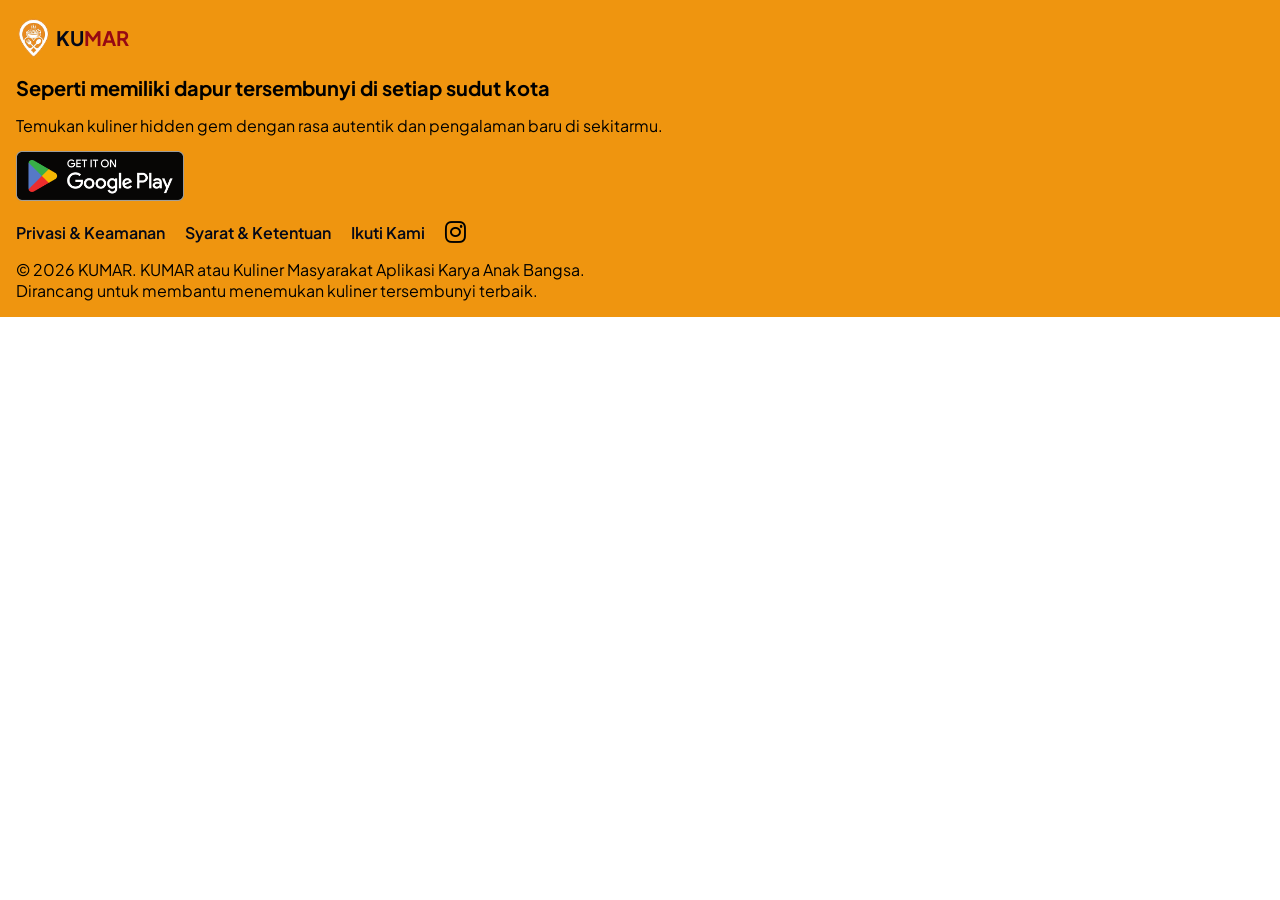
==== pages/footer.html @ 991ae50e "Adding Footer file and some fixes on navbar" ====
<!DOCTYPE html>
<html lang="en">
<head>
    <meta charset="UTF-8">
    <meta name="viewport" content="width=device-width, initial-scale=1.0">
    <title>Footer</title>
    <link rel="stylesheet" href="../assets/css/footer-style.css">
    <link href="https://fonts.googleapis.com/css2?family=Plus+Jakarta+Sans:wght@400;500;600;700&display=swap" rel="stylesheet">
    <link rel="stylesheet" href="https://cdnjs.cloudflare.com/ajax/libs/font-awesome/6.5.0/css/all.min.css">
</head>
<body>
    <footer class="footer-container">
        <div class="footer-inner">
                <div class="footer-logo">
                    <img src="../assets/img/icon-kumar-white.png" alt="KUMAR Logo">
                    <div class="logo">KU<span>MAR</span></div>
                </div>
                
                <h2>Seperti memiliki dapur tersembunyi di setiap sudut kota</h2>
                <p class="footer-desc">Temukan kuliner hidden gem dengan rasa autentik dan pengalaman baru di sekitarmu.</p>
                
                <a href="#" class="google-play">
                    <img src="../assets/img/google-play-badge.png" alt="Get it on Google Play">
                </a>
                
                <div class="footer-links">
                    <a href="#">Privasi & Keamanan</a>
                    <a href="#">Syarat & Ketentuan</a>
                    <a href="#">Ikuti Kami </a>
                    <i class="fa-brands fa-instagram"></i>
                </div>
                
                <p class="copyright">
                    © 2026 KUMAR. KUMAR atau Kuliner Masyarakat Aplikasi Karya Anak Bangsa.<br> 
                    Dirancang untuk membantu menemukan kuliner tersembunyi terbaik.
                </p>
        </div>
    </footer>
</body>
</html>
---- assets/css/footer-style.css ----
* {
    margin: 0;
    padding: 0;
    box-sizing: border-box;
    font-family: 'Plus Jakarta Sans';
}

body{
    display: flex;
    flex-direction: column;
    min-height: 100vh;
}

.footer-container{
    background-color: #EF950F;
    padding: 16px;
    width: 100%;
}

.footer-inner{
    display: flex;
    flex-direction: column;
    gap: 15px;
}

.footer-logo{
    display: flex;
    align-items: center;
    gap: 5px;

    color: #040818;
    font-style: normal;
    font-weight: 700;
    line-height: 120%;

    
    img{
        width: 35px;
        height: 44px;
        aspect-ratio: 35/44;
    }

    .logo{
        font-size: 20px;
        font-weight: bold;
        color: #040818;

    }

    .logo span{
        color: #960913;

    }
}

h2{
    font-size: 20px;
}

p{
    font-size: 16px;
}

.google-play img{
    height: 50px;

}


.footer-links{
    display: flex;
    flex-wrap: wrap;
    gap: 20px;
    align-items: center;
    
    a{
    text-decoration: none;
    color: #040818;
    font-weight: 600;
    }

    i{
    font-size: 24px;
     }
}
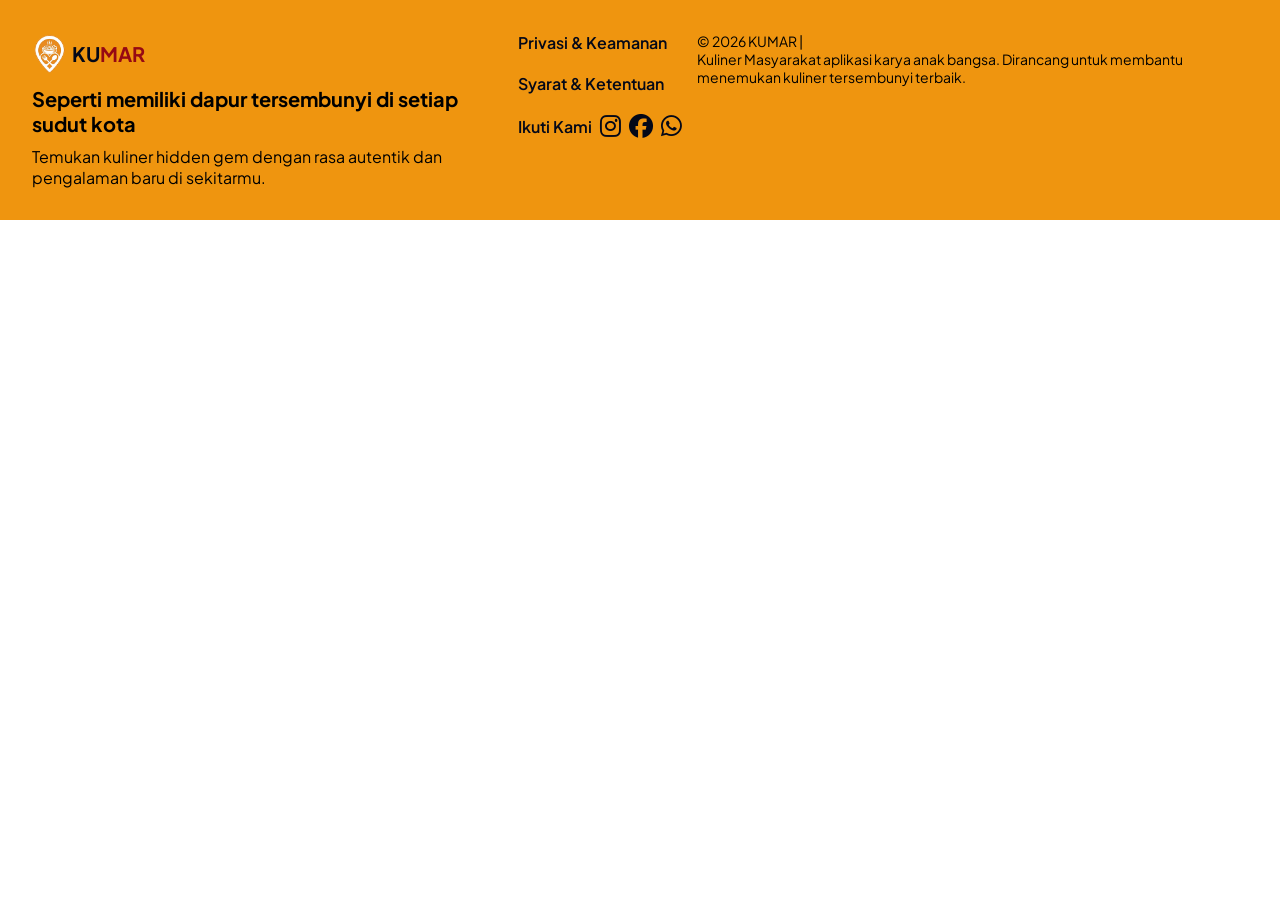
==== commit 133123a8: "fix responsive nav & footer" ====
--- a/pages/footer.html
+++ b/pages/footer.html
@@ -11,28 +11,31 @@
 <body>
     <footer class="footer-container">
         <div class="footer-inner">
-                <div class="footer-logo">
-                    <img src="../assets/img/icon-kumar-white.png" alt="KUMAR Logo">
-                    <div class="logo">KU<span>MAR</span></div>
+                <div class="footer-loh">
+                    <div class="footer-logo">
+                        <img src="../assets/img/icon-kumar-white.png" alt="KUMAR Logo">
+                        <div class="logo">KU<span>MAR</span></div>
+                    </div>
+                    
+                    <h2>Seperti memiliki dapur tersembunyi di setiap sudut kota</h2>
+                    <p class="footer-desc">Temukan kuliner hidden gem dengan rasa autentik dan pengalaman baru di sekitarmu.</p>
+                    
                 </div>
-                
-                <h2>Seperti memiliki dapur tersembunyi di setiap sudut kota</h2>
-                <p class="footer-desc">Temukan kuliner hidden gem dengan rasa autentik dan pengalaman baru di sekitarmu.</p>
-                
-                <a href="#" class="google-play">
-                    <img src="../assets/img/google-play-badge.png" alt="Get it on Google Play">
-                </a>
                 
                 <div class="footer-links">
                     <a href="#">Privasi & Keamanan</a>
                     <a href="#">Syarat & Ketentuan</a>
-                    <a href="#">Ikuti Kami </a>
-                    <i class="fa-brands fa-instagram"></i>
+                    <a href="#">Ikuti Kami 
+                        <i class="fa-brands fa-instagram"></i>
+                        <i class="fa-brands fa-facebook"></i>
+                        <i class="fa-brands fa-whatsapp"></i>
+                    </a>
+                    
                 </div>
                 
                 <p class="copyright">
-                    © 2026 KUMAR. KUMAR atau Kuliner Masyarakat Aplikasi Karya Anak Bangsa.<br> 
-                    Dirancang untuk membantu menemukan kuliner tersembunyi terbaik.
+                    © 2026 KUMAR | 
+                    <br> Kuliner Masyarakat aplikasi karya anak bangsa. Dirancang untuk membantu menemukan kuliner tersembunyi terbaik.
                 </p>
         </div>
     </footer>
--- a/assets/css/footer-style.css
+++ b/assets/css/footer-style.css
@@ -15,6 +15,7 @@
     background-color: #EF950F;
     padding: 16px;
     width: 100%;
+    height: auto;
 }
 
 .footer-inner{
@@ -23,17 +24,21 @@
     gap: 15px;
 }
 
+.footer-loh{
+    display: flex;
+    flex-direction: column;
+    gap: 10px;
+}
+
 .footer-logo{
     display: flex;
     align-items: center;
     gap: 5px;
-
     color: #040818;
     font-style: normal;
     font-weight: 700;
     line-height: 120%;
 
-    
     img{
         width: 35px;
         height: 44px;
@@ -44,12 +49,10 @@
         font-size: 20px;
         font-weight: bold;
         color: #040818;
-
     }
 
     .logo span{
         color: #960913;
-
     }
 }
 
@@ -61,27 +64,45 @@
     font-size: 16px;
 }
 
-.google-play img{
-    height: 50px;
-
-}
-
-
 .footer-links{
     display: flex;
     flex-wrap: wrap;
     gap: 20px;
     align-items: center;
-    
+
     a{
-    text-decoration: none;
-    color: #040818;
-    font-weight: 600;
+        text-decoration: none;
+        color: #040818;
+        font-weight: 600;
+        white-space: nowrap;  
+        display: flex;        
+        align-items: center;
+        gap: 8px;             
     }
 
     i{
-    font-size: 24px;
-     }
+        font-size: 24px;
+    }
 }
 
+.copyright{
+    font-size: 14px;
+}
 
+@media (min-width: 768px) {
+    
+    .footer-container {
+        padding: 32px;
+    }
+
+    .footer-inner {
+        flex-direction: row;
+        justify-content: space-between;
+        align-items: flex-start;
+    }
+
+    .footer-links {
+        flex-direction: column;
+        align-items: flex-start;
+    }
+}
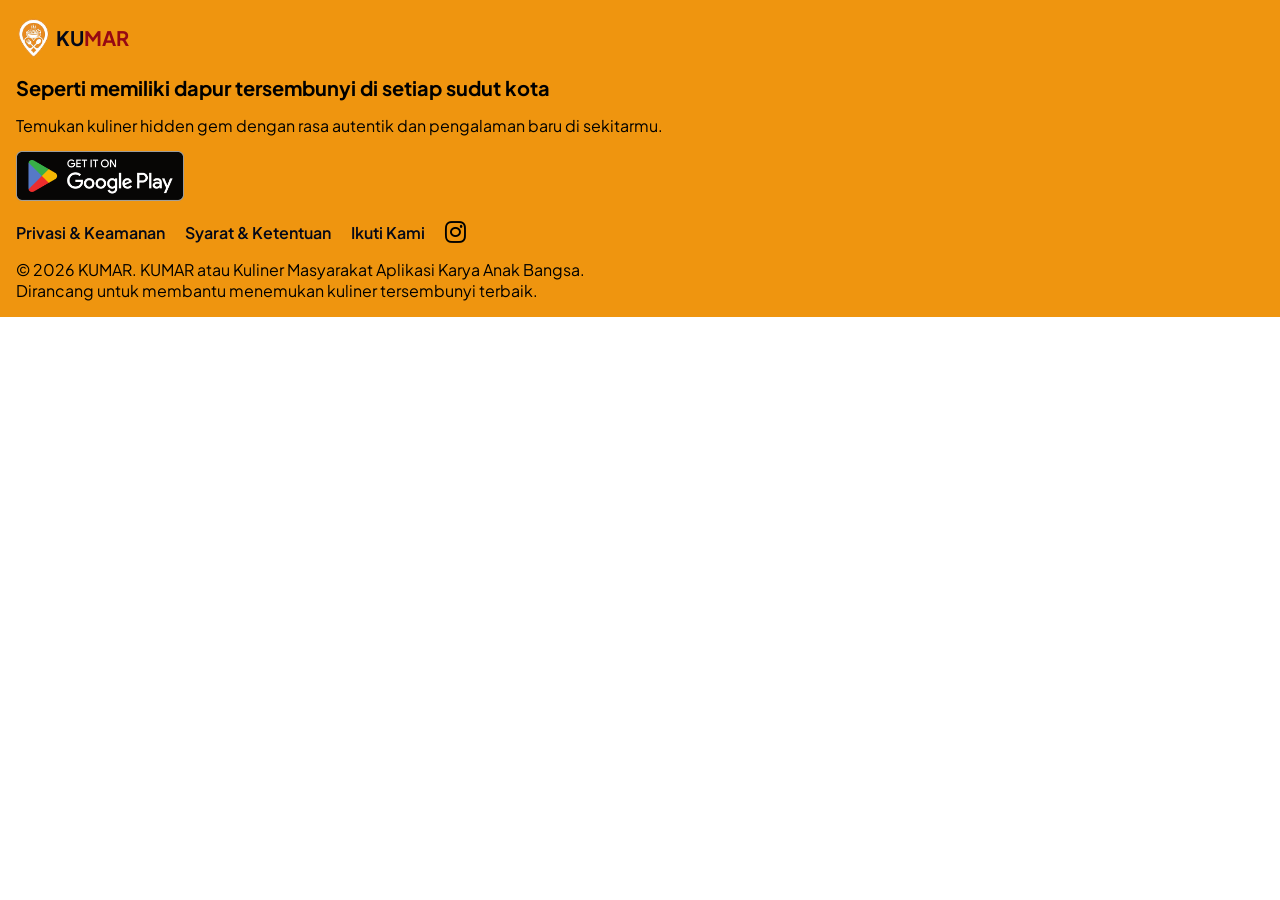
==== commit 51dcccfb: "pada bagian fitur tanggal tua, membuat menambahkan search bar lokasi dan judul yang menarik" ====
--- a/pages/footer.html
+++ b/pages/footer.html
@@ -11,31 +11,28 @@
 <body>
     <footer class="footer-container">
         <div class="footer-inner">
-                <div class="footer-loh">
-                    <div class="footer-logo">
-                        <img src="../assets/img/icon-kumar-white.png" alt="KUMAR Logo">
-                        <div class="logo">KU<span>MAR</span></div>
-                    </div>
-                    
-                    <h2>Seperti memiliki dapur tersembunyi di setiap sudut kota</h2>
-                    <p class="footer-desc">Temukan kuliner hidden gem dengan rasa autentik dan pengalaman baru di sekitarmu.</p>
-                    
+                <div class="footer-logo">
+                    <img src="../assets/img/icon-kumar-white.png" alt="KUMAR Logo">
+                    <div class="logo">KU<span>MAR</span></div>
                 </div>
+                
+                <h2>Seperti memiliki dapur tersembunyi di setiap sudut kota</h2>
+                <p class="footer-desc">Temukan kuliner hidden gem dengan rasa autentik dan pengalaman baru di sekitarmu.</p>
+                
+                <a href="#" class="google-play">
+                    <img src="../assets/img/google-play-badge.png" alt="Get it on Google Play">
+                </a>
                 
                 <div class="footer-links">
                     <a href="#">Privasi & Keamanan</a>
                     <a href="#">Syarat & Ketentuan</a>
-                    <a href="#">Ikuti Kami 
-                        <i class="fa-brands fa-instagram"></i>
-                        <i class="fa-brands fa-facebook"></i>
-                        <i class="fa-brands fa-whatsapp"></i>
-                    </a>
-                    
+                    <a href="#">Ikuti Kami </a>
+                    <i class="fa-brands fa-instagram"></i>
                 </div>
                 
                 <p class="copyright">
-                    © 2026 KUMAR | 
-                    <br> Kuliner Masyarakat aplikasi karya anak bangsa. Dirancang untuk membantu menemukan kuliner tersembunyi terbaik.
+                    © 2026 KUMAR. KUMAR atau Kuliner Masyarakat Aplikasi Karya Anak Bangsa.<br> 
+                    Dirancang untuk membantu menemukan kuliner tersembunyi terbaik.
                 </p>
         </div>
     </footer>
--- a/assets/css/footer-style.css
+++ b/assets/css/footer-style.css
@@ -15,7 +15,6 @@
     background-color: #EF950F;
     padding: 16px;
     width: 100%;
-    height: auto;
 }
 
 .footer-inner{
@@ -24,21 +23,17 @@
     gap: 15px;
 }
 
-.footer-loh{
-    display: flex;
-    flex-direction: column;
-    gap: 10px;
-}
-
 .footer-logo{
     display: flex;
     align-items: center;
     gap: 5px;
+
     color: #040818;
     font-style: normal;
     font-weight: 700;
     line-height: 120%;
 
+    
     img{
         width: 35px;
         height: 44px;
@@ -49,10 +44,12 @@
         font-size: 20px;
         font-weight: bold;
         color: #040818;
+
     }
 
     .logo span{
         color: #960913;
+
     }
 }
 
@@ -64,45 +61,27 @@
     font-size: 16px;
 }
 
+.google-play img{
+    height: 50px;
+
+}
+
+
 .footer-links{
     display: flex;
     flex-wrap: wrap;
     gap: 20px;
     align-items: center;
-
+    
     a{
-        text-decoration: none;
-        color: #040818;
-        font-weight: 600;
-        white-space: nowrap;  
-        display: flex;        
-        align-items: center;
-        gap: 8px;             
+    text-decoration: none;
+    color: #040818;
+    font-weight: 600;
     }
 
     i{
-        font-size: 24px;
-    }
+    font-size: 24px;
+     }
 }
 
-.copyright{
-    font-size: 14px;
-}
 
-@media (min-width: 768px) {
-    
-    .footer-container {
-        padding: 32px;
-    }
-
-    .footer-inner {
-        flex-direction: row;
-        justify-content: space-between;
-        align-items: flex-start;
-    }
-
-    .footer-links {
-        flex-direction: column;
-        align-items: flex-start;
-    }
-}
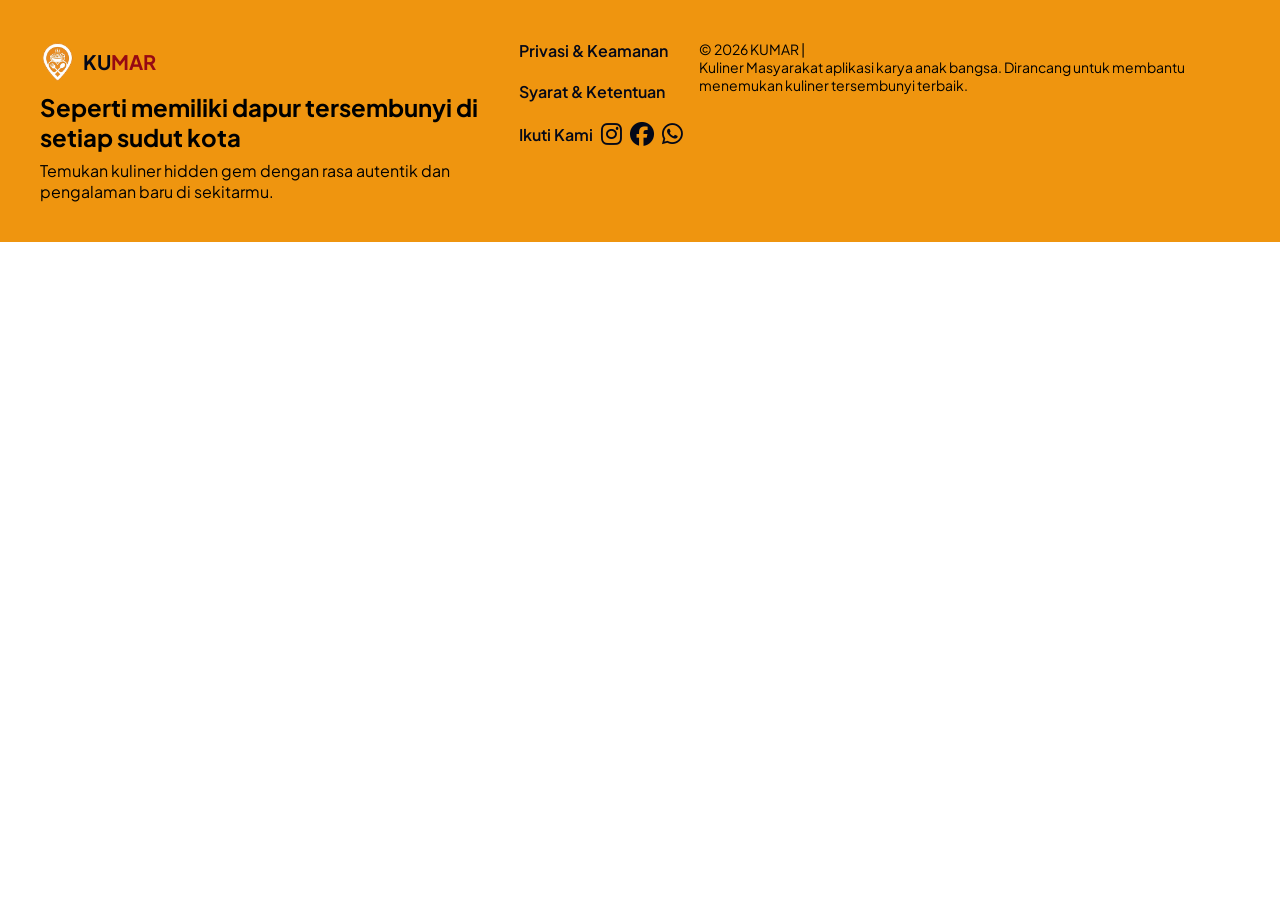
==== commit 9e9b3c07: "Merge branch 'main' into TanggalTua" ====
--- a/pages/footer.html
+++ b/pages/footer.html
@@ -11,28 +11,31 @@
 <body>
     <footer class="footer-container">
         <div class="footer-inner">
-                <div class="footer-logo">
-                    <img src="../assets/img/icon-kumar-white.png" alt="KUMAR Logo">
-                    <div class="logo">KU<span>MAR</span></div>
+                <div class="footer-loh">
+                    <div class="footer-logo">
+                        <img src="../assets/img/icon-kumar-white.png" alt="KUMAR Logo">
+                        <div class="logo">KU<span>MAR</span></div>
+                    </div>
+                    
+                    <h2>Seperti memiliki dapur tersembunyi di setiap sudut kota</h2>
+                    <p class="footer-desc">Temukan kuliner hidden gem dengan rasa autentik dan pengalaman baru di sekitarmu.</p>
+                    
                 </div>
-                
-                <h2>Seperti memiliki dapur tersembunyi di setiap sudut kota</h2>
-                <p class="footer-desc">Temukan kuliner hidden gem dengan rasa autentik dan pengalaman baru di sekitarmu.</p>
-                
-                <a href="#" class="google-play">
-                    <img src="../assets/img/google-play-badge.png" alt="Get it on Google Play">
-                </a>
                 
                 <div class="footer-links">
                     <a href="#">Privasi & Keamanan</a>
                     <a href="#">Syarat & Ketentuan</a>
-                    <a href="#">Ikuti Kami </a>
-                    <i class="fa-brands fa-instagram"></i>
+                    <a href="#">Ikuti Kami 
+                        <i class="fa-brands fa-instagram"></i>
+                        <i class="fa-brands fa-facebook"></i>
+                        <i class="fa-brands fa-whatsapp"></i>
+                    </a>
+                    
                 </div>
                 
                 <p class="copyright">
-                    © 2026 KUMAR. KUMAR atau Kuliner Masyarakat Aplikasi Karya Anak Bangsa.<br> 
-                    Dirancang untuk membantu menemukan kuliner tersembunyi terbaik.
+                    © 2026 KUMAR | 
+                    <br> Kuliner Masyarakat aplikasi karya anak bangsa. Dirancang untuk membantu menemukan kuliner tersembunyi terbaik.
                 </p>
         </div>
     </footer>
--- a/assets/css/footer-style.css
+++ b/assets/css/footer-style.css
@@ -15,25 +15,30 @@
     background-color: #EF950F;
     padding: 16px;
     width: 100%;
+    height: auto;
 }
 
 .footer-inner{
     display: flex;
     flex-direction: column;
-    gap: 15px;
+    gap: 16px;
+}
+
+.footer-loh{
+    display: flex;
+    flex-direction: column;
+    gap: 8px;
 }
 
 .footer-logo{
     display: flex;
     align-items: center;
-    gap: 5px;
-
+    gap: 8px;
     color: #040818;
     font-style: normal;
     font-weight: 700;
     line-height: 120%;
 
-    
     img{
         width: 35px;
         height: 44px;
@@ -44,12 +49,10 @@
         font-size: 20px;
         font-weight: bold;
         color: #040818;
-
     }
 
     .logo span{
         color: #960913;
-
     }
 }
 
@@ -61,27 +64,49 @@
     font-size: 16px;
 }
 
-.google-play img{
-    height: 50px;
-
-}
-
-
 .footer-links{
     display: flex;
     flex-wrap: wrap;
     gap: 20px;
     align-items: center;
-    
+
     a{
-    text-decoration: none;
-    color: #040818;
-    font-weight: 600;
+        text-decoration: none;
+        color: #040818;
+        font-weight: 600;
+        white-space: nowrap;  
+        display: flex;        
+        align-items: center;
+        gap: 8px;             
     }
 
     i{
-    font-size: 24px;
-     }
+        font-size: 24px;
+    }
 }
 
+.copyright{
+    font-size: 14px;
+}
 
+@media (min-width: 768px) {
+    
+    .footer-container {
+        padding: 40px;
+    }
+
+    .footer-inner {
+        flex-direction: row;
+        justify-content: space-between;
+        align-items: flex-start;
+    }
+
+    .footer-links {
+        flex-direction: column;
+        align-items: flex-start;
+    }
+    
+    h2{
+        font-size: 24px;
+    }
+}
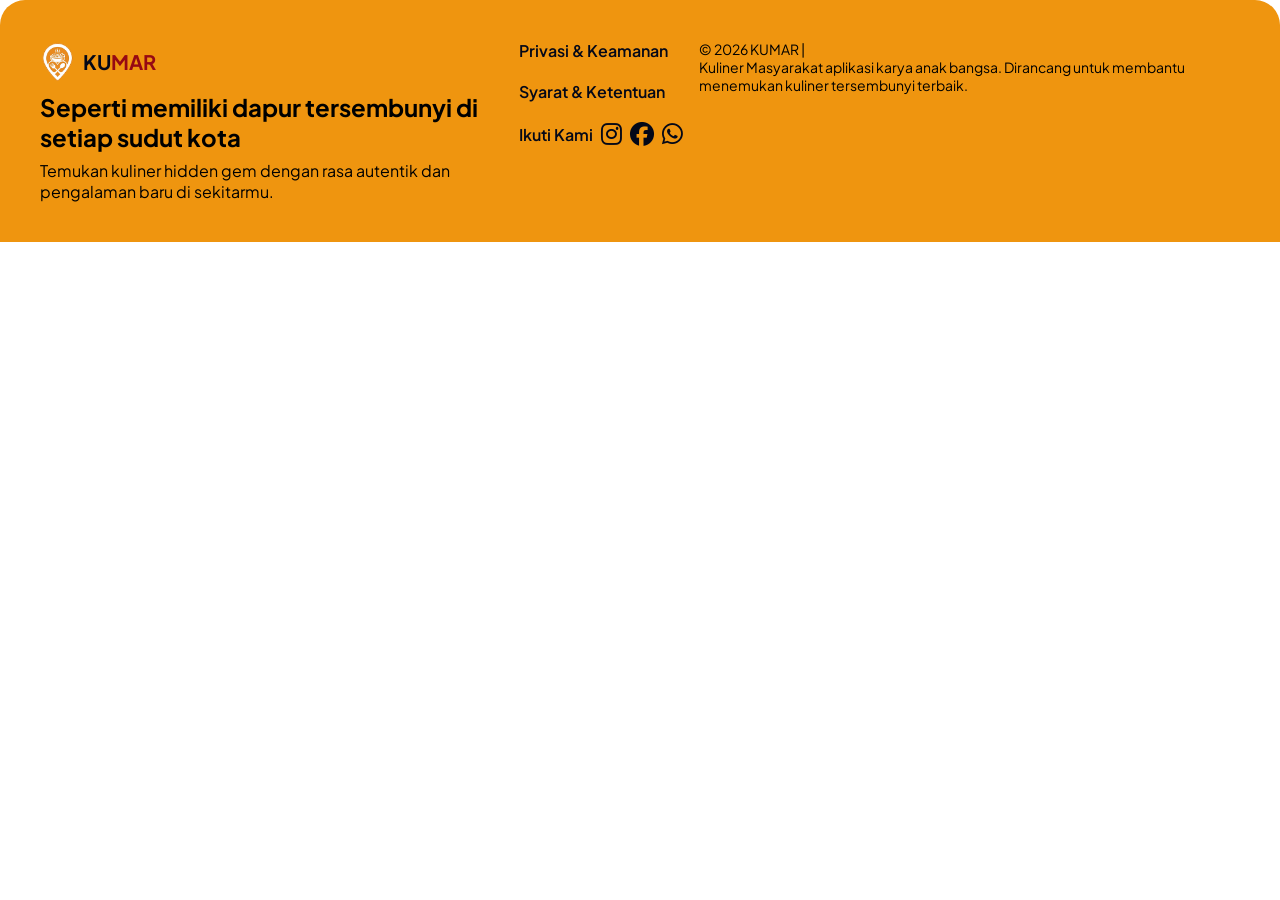
==== commit 9eb07730: "Fix footer link to privacy page Updated the footer links to point to the correct privacy page." ====
--- a/pages/footer.html
+++ b/pages/footer.html
@@ -7,6 +7,7 @@
     <link rel="stylesheet" href="../assets/css/footer-style.css">
     <link href="https://fonts.googleapis.com/css2?family=Plus+Jakarta+Sans:wght@400;500;600;700&display=swap" rel="stylesheet">
     <link rel="stylesheet" href="https://cdnjs.cloudflare.com/ajax/libs/font-awesome/6.5.0/css/all.min.css">
+    <base href="/">
 </head>
 <body>
     <footer class="footer-container">
@@ -23,7 +24,7 @@
                 </div>
                 
                 <div class="footer-links">
-                    <a href="#">Privasi & Keamanan</a>
+                    <a href="/pages/privacy.html">Privasi & Keamanan</a>
                     <a href="#">Syarat & Ketentuan</a>
                     <a href="#">Ikuti Kami 
                         <i class="fa-brands fa-instagram"></i>
@@ -40,4 +41,4 @@
         </div>
     </footer>
 </body>
-</html>+</html>
--- a/assets/css/footer-style.css
+++ b/assets/css/footer-style.css
@@ -2,13 +2,13 @@
     margin: 0;
     padding: 0;
     box-sizing: border-box;
-    font-family: 'Plus Jakarta Sans';
 }
 
 body{
     display: flex;
     flex-direction: column;
     min-height: 100vh;
+    font-family: 'Plus Jakarta Sans';
 }
 
 .footer-container{
@@ -16,6 +16,7 @@
     padding: 16px;
     width: 100%;
     height: auto;
+    border-radius: 25px 25px 0 0;
 }
 
 .footer-inner{
